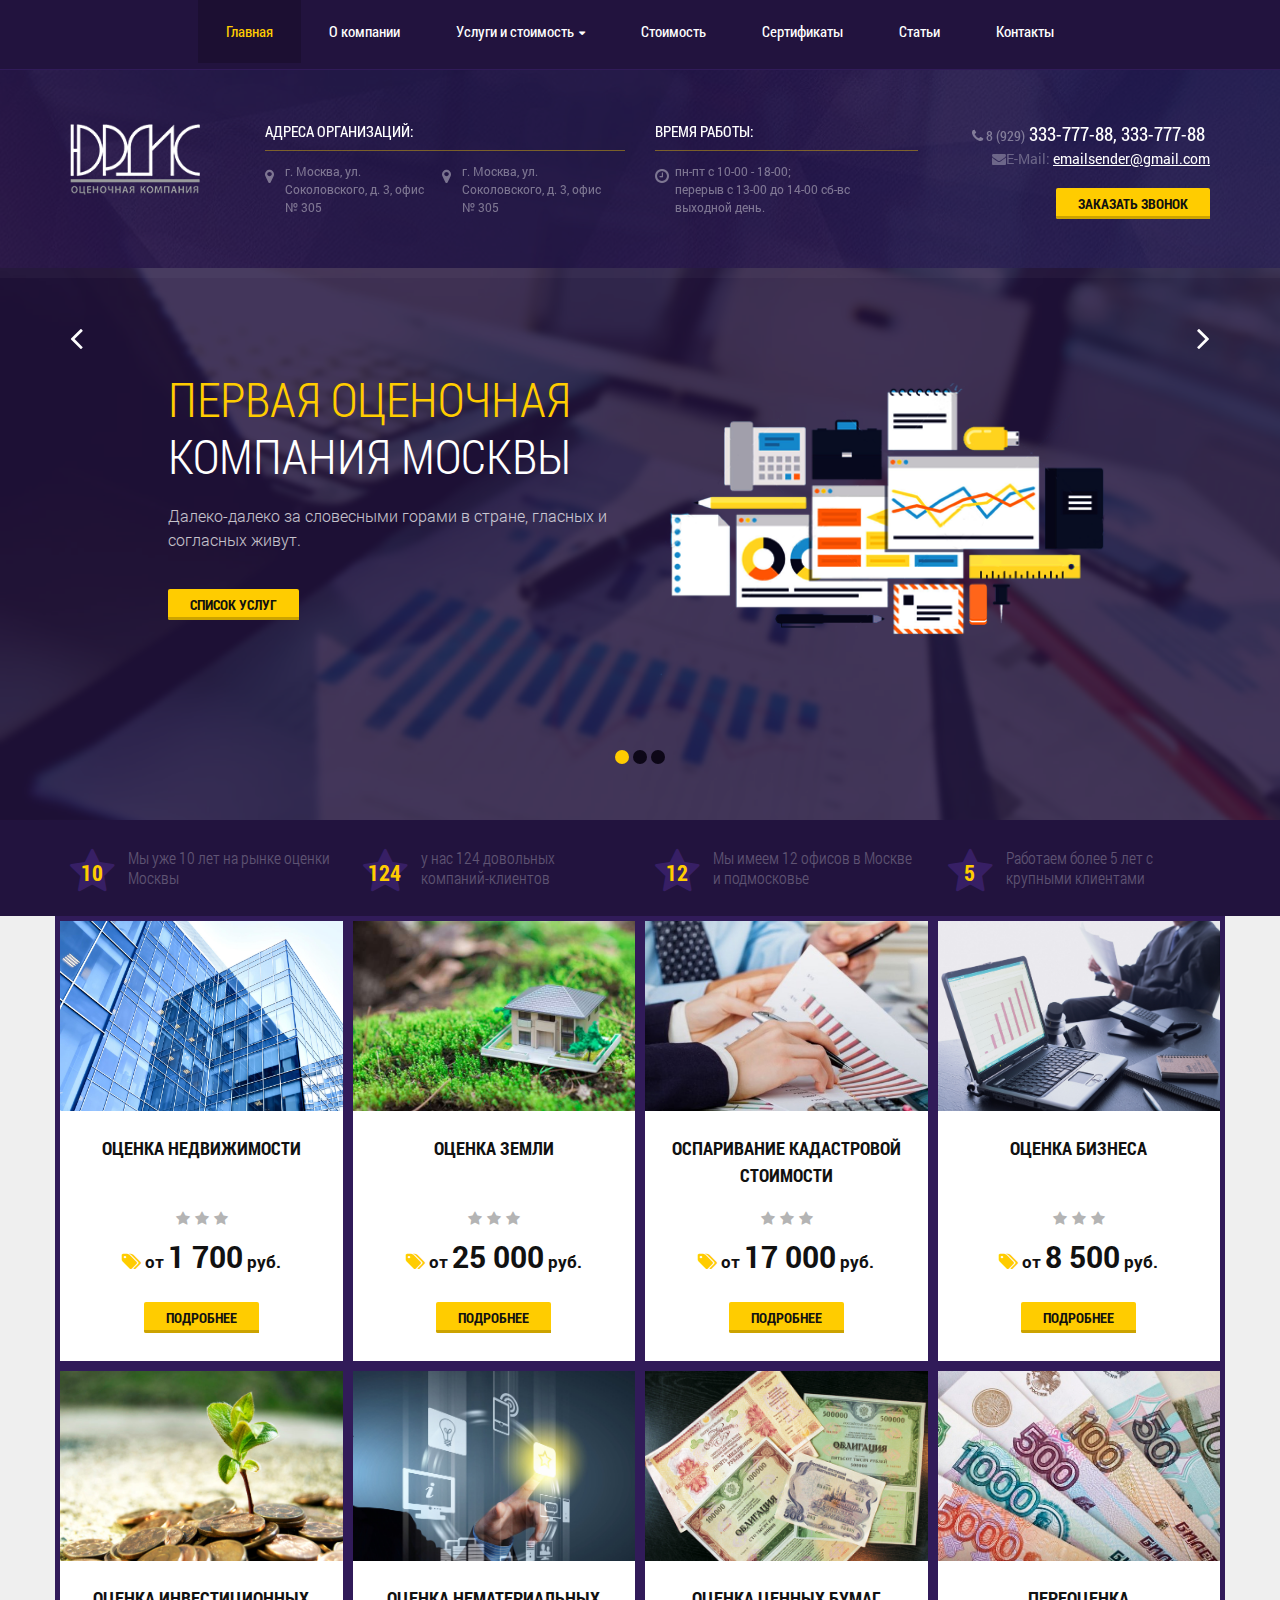
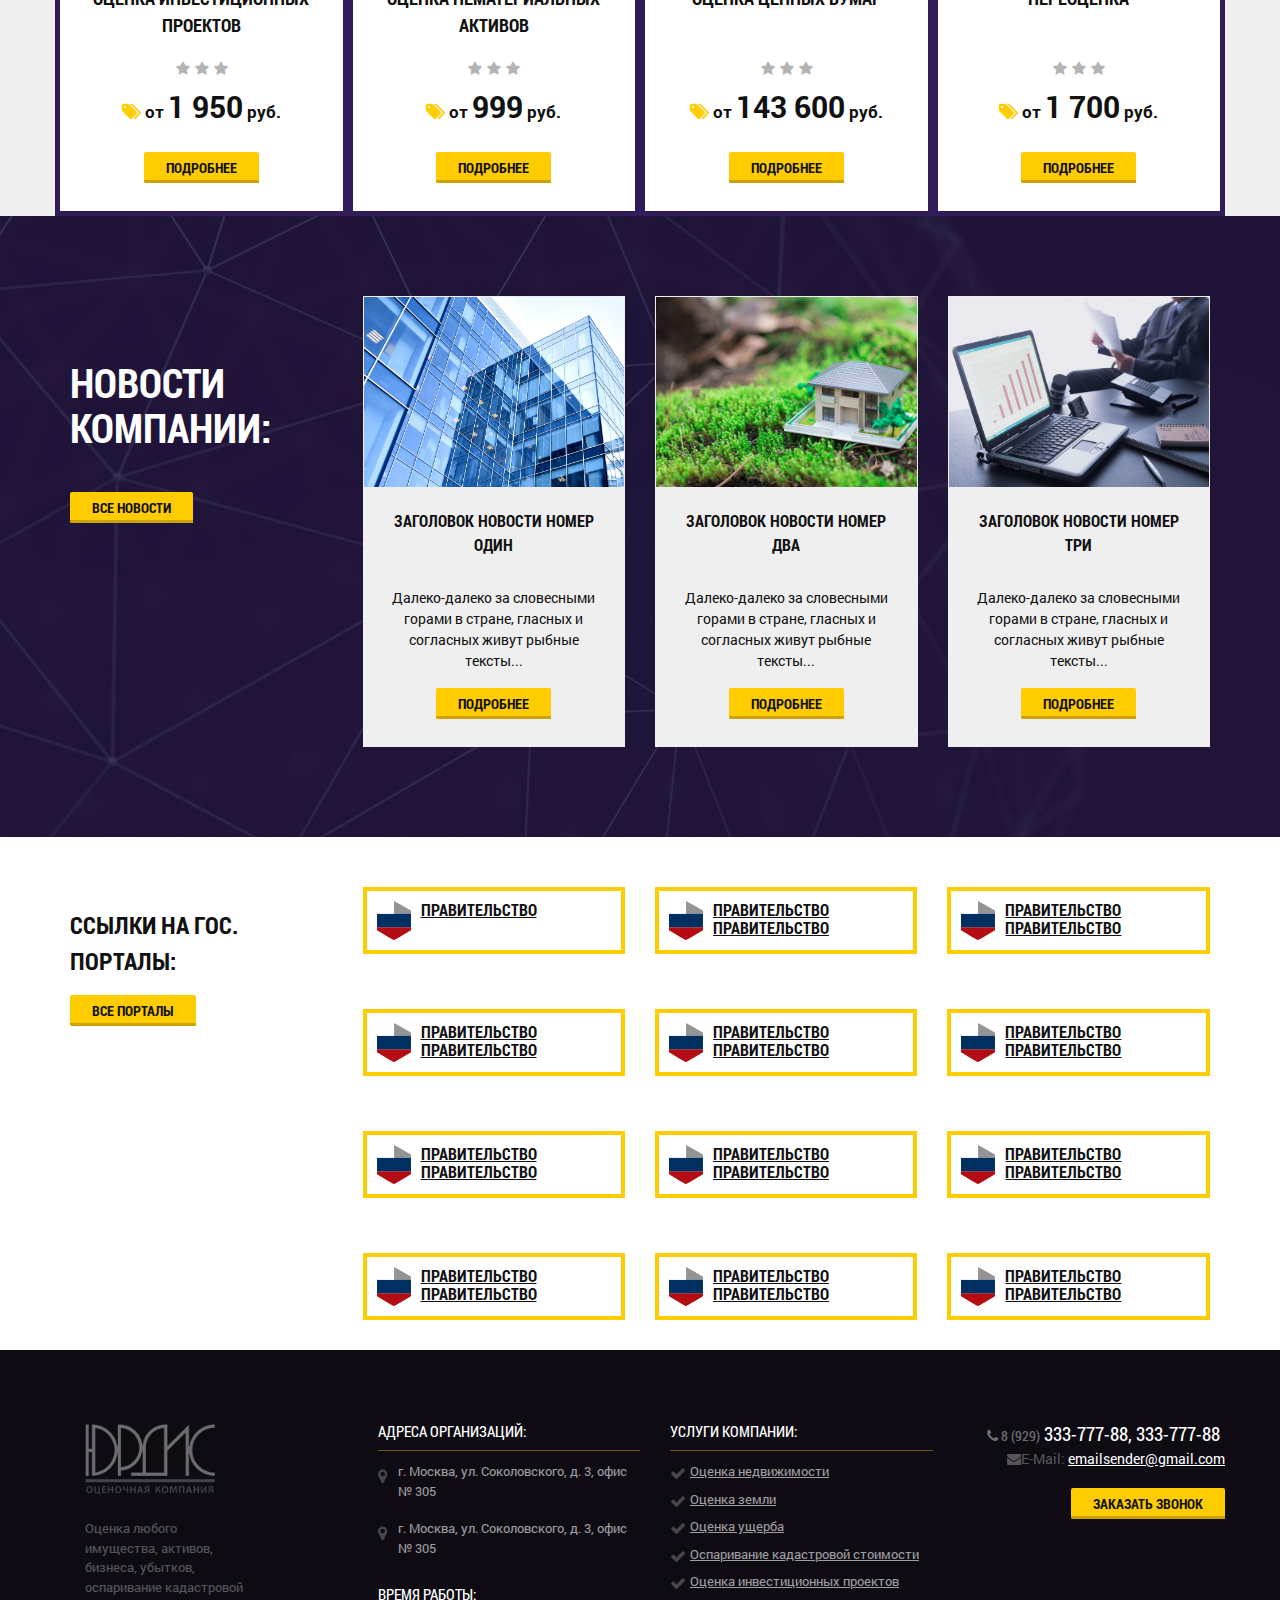
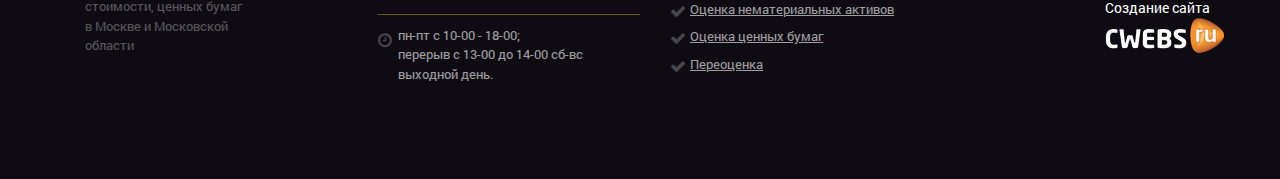
==== index.html @ 8d2ed6b0 "верстка" ====
<!DOCTYPE html>
<html class="no-js" lang="ru">

<head>

	<meta charset="utf-8">

	<title>Заголовок</title>
	<meta name="description" content="">

	<meta http-equiv="X-UA-Compatible" content="IE=edge">
	<meta name="viewport" content="width=device-width, initial-scale=1, maximum-scale=1">

	<meta property="og:image" content="path/to/image.jpg">

	<link rel="shortcut icon" href="img/favicon/favicon.ico" type="image/x-icon">
	<link rel="apple-touch-icon" href="img/favicon/apple-touch-icon.png">
	<link rel="apple-touch-icon" sizes="72x72" href="img/favicon/apple-touch-icon-72x72.png">
	<link rel="apple-touch-icon" sizes="114x114" href="img/favicon/apple-touch-icon-114x114.png">

	<!-- Bootstrap v3.3.4 Grid Styles -->
	<style>html{font-family:sans-serif;-ms-text-size-adjust:100%;-webkit-text-size-adjust:100%}body{margin:0}article,aside,details,figcaption,figure,footer,header,hgroup,main,menu,nav,section,summary{display:block}audio,canvas,progress,video{display:inline-block;vertical-align:baseline}audio:not([controls]){display:none;height:0}[hidden],template{display:none}a{background-color:transparent}a:active,a:hover{outline:0}abbr[title]{border-bottom:1px dotted}b,strong{font-weight:bold}dfn{font-style:italic}h1{font-size:2em;margin:0.67em 0}mark{background:#ff0;color:#000}small{font-size:80%}sub,sup{font-size:75%;line-height:0;position:relative;vertical-align:baseline}sup{top:-0.5em}sub{bottom:-0.25em}img{border:0}svg:not(:root){overflow:hidden}figure{margin:1em 40px}hr{-moz-box-sizing:content-box;-webkit-box-sizing:content-box;box-sizing:content-box;height:0}pre{overflow:auto}code,kbd,pre,samp{font-family:monospace, monospace;font-size:1em}button,input,optgroup,select,textarea{color:inherit;font:inherit;margin:0}button{overflow:visible}button,select{text-transform:none}button,html input[type="button"],input[type="reset"],input[type="submit"]{-webkit-appearance:button;cursor:pointer}button[disabled],html input[disabled]{cursor:default}button::-moz-focus-inner,input::-moz-focus-inner{border:0;padding:0}input{line-height:normal}input[type="checkbox"],input[type="radio"]{-webkit-box-sizing:border-box;-moz-box-sizing:border-box;box-sizing:border-box;padding:0}input[type="number"]::-webkit-inner-spin-button,input[type="number"]::-webkit-outer-spin-button{height:auto}input[type="search"]{-webkit-appearance:textfield;-moz-box-sizing:content-box;-webkit-box-sizing:content-box;box-sizing:content-box}input[type="search"]::-webkit-search-cancel-button,input[type="search"]::-webkit-search-decoration{-webkit-appearance:none}fieldset{border:1px solid #c0c0c0;margin:0 2px;padding:0.35em 0.625em 0.75em}legend{border:0;padding:0}textarea{overflow:auto}optgroup{font-weight:bold}table{border-collapse:collapse;border-spacing:0}td,th{padding:0}*{-webkit-box-sizing:border-box;-moz-box-sizing:border-box;box-sizing:border-box}*:before,*:after{-webkit-box-sizing:border-box;-moz-box-sizing:border-box;box-sizing:border-box}html{font-size:10px;-webkit-tap-highlight-color:rgba(0,0,0,0)}body{font-family:"Helvetica Neue",Helvetica,Arial,sans-serif;font-size:14px;line-height:1.42857143;color:#333;background-color:#fff}input,button,select,textarea{font-family:inherit;font-size:inherit;line-height:inherit}a{color:#337ab7;text-decoration:none}a:hover,a:focus{color:#23527c;text-decoration:underline}a:focus{outline:thin dotted;outline:5px auto -webkit-focus-ring-color;outline-offset:-2px}figure{margin:0}img{vertical-align:middle}.img-responsive{display:block;max-width:100%;height:auto}.img-rounded{border-radius:6px}.img-thumbnail{padding:4px;line-height:1.42857143;background-color:#fff;border:1px solid #ddd;border-radius:4px;-webkit-transition:all .2s ease-in-out;-o-transition:all .2s ease-in-out;transition:all .2s ease-in-out;display:inline-block;max-width:100%;height:auto}.img-circle{border-radius:50%}hr{margin-top:20px;margin-bottom:20px;border:0;border-top:1px solid #eee}.sr-only{position:absolute;width:1px;height:1px;margin:-1px;padding:0;overflow:hidden;clip:rect(0, 0, 0, 0);border:0}.sr-only-focusable:active,.sr-only-focusable:focus{position:static;width:auto;height:auto;margin:0;overflow:visible;clip:auto}[role="button"]{cursor:pointer}.container{margin-right:auto;margin-left:auto;padding-left:15px;padding-right:15px}@media (min-width:768px){.container{width:750px}}@media (min-width:992px){.container{width:970px}}@media (min-width:1200px){.container{width:1170px}}.container-fluid{margin-right:auto;margin-left:auto;padding-left:15px;padding-right:15px}.row{margin-left:-15px;margin-right:-15px}.col-xs-1, .col-sm-1, .col-md-1, .col-lg-1, .col-xs-2, .col-sm-2, .col-md-2, .col-lg-2, .col-xs-3, .col-sm-3, .col-md-3, .col-lg-3, .col-xs-4, .col-sm-4, .col-md-4, .col-lg-4, .col-xs-5, .col-sm-5, .col-md-5, .col-lg-5, .col-xs-6, .col-sm-6, .col-md-6, .col-lg-6, .col-xs-7, .col-sm-7, .col-md-7, .col-lg-7, .col-xs-8, .col-sm-8, .col-md-8, .col-lg-8, .col-xs-9, .col-sm-9, .col-md-9, .col-lg-9, .col-xs-10, .col-sm-10, .col-md-10, .col-lg-10, .col-xs-11, .col-sm-11, .col-md-11, .col-lg-11, .col-xs-12, .col-sm-12, .col-md-12, .col-lg-12{position:relative;min-height:1px;padding-left:15px;padding-right:15px}.col-xs-1, .col-xs-2, .col-xs-3, .col-xs-4, .col-xs-5, .col-xs-6, .col-xs-7, .col-xs-8, .col-xs-9, .col-xs-10, .col-xs-11, .col-xs-12{float:left}.col-xs-12{width:100%}.col-xs-11{width:91.66666667%}.col-xs-10{width:83.33333333%}.col-xs-9{width:75%}.col-xs-8{width:66.66666667%}.col-xs-7{width:58.33333333%}.col-xs-6{width:50%}.col-xs-5{width:41.66666667%}.col-xs-4{width:33.33333333%}.col-xs-3{width:25%}.col-xs-2{width:16.66666667%}.col-xs-1{width:8.33333333%}.col-xs-pull-12{right:100%}.col-xs-pull-11{right:91.66666667%}.col-xs-pull-10{right:83.33333333%}.col-xs-pull-9{right:75%}.col-xs-pull-8{right:66.66666667%}.col-xs-pull-7{right:58.33333333%}.col-xs-pull-6{right:50%}.col-xs-pull-5{right:41.66666667%}.col-xs-pull-4{right:33.33333333%}.col-xs-pull-3{right:25%}.col-xs-pull-2{right:16.66666667%}.col-xs-pull-1{right:8.33333333%}.col-xs-pull-0{right:auto}.col-xs-push-12{left:100%}.col-xs-push-11{left:91.66666667%}.col-xs-push-10{left:83.33333333%}.col-xs-push-9{left:75%}.col-xs-push-8{left:66.66666667%}.col-xs-push-7{left:58.33333333%}.col-xs-push-6{left:50%}.col-xs-push-5{left:41.66666667%}.col-xs-push-4{left:33.33333333%}.col-xs-push-3{left:25%}.col-xs-push-2{left:16.66666667%}.col-xs-push-1{left:8.33333333%}.col-xs-push-0{left:auto}.col-xs-offset-12{margin-left:100%}.col-xs-offset-11{margin-left:91.66666667%}.col-xs-offset-10{margin-left:83.33333333%}.col-xs-offset-9{margin-left:75%}.col-xs-offset-8{margin-left:66.66666667%}.col-xs-offset-7{margin-left:58.33333333%}.col-xs-offset-6{margin-left:50%}.col-xs-offset-5{margin-left:41.66666667%}.col-xs-offset-4{margin-left:33.33333333%}.col-xs-offset-3{margin-left:25%}.col-xs-offset-2{margin-left:16.66666667%}.col-xs-offset-1{margin-left:8.33333333%}.col-xs-offset-0{margin-left:0}@media (min-width:768px){.col-sm-1, .col-sm-2, .col-sm-3, .col-sm-4, .col-sm-5, .col-sm-6, .col-sm-7, .col-sm-8, .col-sm-9, .col-sm-10, .col-sm-11, .col-sm-12{float:left}.col-sm-12{width:100%}.col-sm-11{width:91.66666667%}.col-sm-10{width:83.33333333%}.col-sm-9{width:75%}.col-sm-8{width:66.66666667%}.col-sm-7{width:58.33333333%}.col-sm-6{width:50%}.col-sm-5{width:41.66666667%}.col-sm-4{width:33.33333333%}.col-sm-3{width:25%}.col-sm-2{width:16.66666667%}.col-sm-1{width:8.33333333%}.col-sm-pull-12{right:100%}.col-sm-pull-11{right:91.66666667%}.col-sm-pull-10{right:83.33333333%}.col-sm-pull-9{right:75%}.col-sm-pull-8{right:66.66666667%}.col-sm-pull-7{right:58.33333333%}.col-sm-pull-6{right:50%}.col-sm-pull-5{right:41.66666667%}.col-sm-pull-4{right:33.33333333%}.col-sm-pull-3{right:25%}.col-sm-pull-2{right:16.66666667%}.col-sm-pull-1{right:8.33333333%}.col-sm-pull-0{right:auto}.col-sm-push-12{left:100%}.col-sm-push-11{left:91.66666667%}.col-sm-push-10{left:83.33333333%}.col-sm-push-9{left:75%}.col-sm-push-8{left:66.66666667%}.col-sm-push-7{left:58.33333333%}.col-sm-push-6{left:50%}.col-sm-push-5{left:41.66666667%}.col-sm-push-4{left:33.33333333%}.col-sm-push-3{left:25%}.col-sm-push-2{left:16.66666667%}.col-sm-push-1{left:8.33333333%}.col-sm-push-0{left:auto}.col-sm-offset-12{margin-left:100%}.col-sm-offset-11{margin-left:91.66666667%}.col-sm-offset-10{margin-left:83.33333333%}.col-sm-offset-9{margin-left:75%}.col-sm-offset-8{margin-left:66.66666667%}.col-sm-offset-7{margin-left:58.33333333%}.col-sm-offset-6{margin-left:50%}.col-sm-offset-5{margin-left:41.66666667%}.col-sm-offset-4{margin-left:33.33333333%}.col-sm-offset-3{margin-left:25%}.col-sm-offset-2{margin-left:16.66666667%}.col-sm-offset-1{margin-left:8.33333333%}.col-sm-offset-0{margin-left:0}}@media (min-width:992px){.col-md-1, .col-md-2, .col-md-3, .col-md-4, .col-md-5, .col-md-6, .col-md-7, .col-md-8, .col-md-9, .col-md-10, .col-md-11, .col-md-12{float:left}.col-md-12{width:100%}.col-md-11{width:91.66666667%}.col-md-10{width:83.33333333%}.col-md-9{width:75%}.col-md-8{width:66.66666667%}.col-md-7{width:58.33333333%}.col-md-6{width:50%}.col-md-5{width:41.66666667%}.col-md-4{width:33.33333333%}.col-md-3{width:25%}.col-md-2{width:16.66666667%}.col-md-1{width:8.33333333%}.col-md-pull-12{right:100%}.col-md-pull-11{right:91.66666667%}.col-md-pull-10{right:83.33333333%}.col-md-pull-9{right:75%}.col-md-pull-8{right:66.66666667%}.col-md-pull-7{right:58.33333333%}.col-md-pull-6{right:50%}.col-md-pull-5{right:41.66666667%}.col-md-pull-4{right:33.33333333%}.col-md-pull-3{right:25%}.col-md-pull-2{right:16.66666667%}.col-md-pull-1{right:8.33333333%}.col-md-pull-0{right:auto}.col-md-push-12{left:100%}.col-md-push-11{left:91.66666667%}.col-md-push-10{left:83.33333333%}.col-md-push-9{left:75%}.col-md-push-8{left:66.66666667%}.col-md-push-7{left:58.33333333%}.col-md-push-6{left:50%}.col-md-push-5{left:41.66666667%}.col-md-push-4{left:33.33333333%}.col-md-push-3{left:25%}.col-md-push-2{left:16.66666667%}.col-md-push-1{left:8.33333333%}.col-md-push-0{left:auto}.col-md-offset-12{margin-left:100%}.col-md-offset-11{margin-left:91.66666667%}.col-md-offset-10{margin-left:83.33333333%}.col-md-offset-9{margin-left:75%}.col-md-offset-8{margin-left:66.66666667%}.col-md-offset-7{margin-left:58.33333333%}.col-md-offset-6{margin-left:50%}.col-md-offset-5{margin-left:41.66666667%}.col-md-offset-4{margin-left:33.33333333%}.col-md-offset-3{margin-left:25%}.col-md-offset-2{margin-left:16.66666667%}.col-md-offset-1{margin-left:8.33333333%}.col-md-offset-0{margin-left:0}}@media (min-width:1200px){.col-lg-1, .col-lg-2, .col-lg-3, .col-lg-4, .col-lg-5, .col-lg-6, .col-lg-7, .col-lg-8, .col-lg-9, .col-lg-10, .col-lg-11, .col-lg-12{float:left}.col-lg-12{width:100%}.col-lg-11{width:91.66666667%}.col-lg-10{width:83.33333333%}.col-lg-9{width:75%}.col-lg-8{width:66.66666667%}.col-lg-7{width:58.33333333%}.col-lg-6{width:50%}.col-lg-5{width:41.66666667%}.col-lg-4{width:33.33333333%}.col-lg-3{width:25%}.col-lg-2{width:16.66666667%}.col-lg-1{width:8.33333333%}.col-lg-pull-12{right:100%}.col-lg-pull-11{right:91.66666667%}.col-lg-pull-10{right:83.33333333%}.col-lg-pull-9{right:75%}.col-lg-pull-8{right:66.66666667%}.col-lg-pull-7{right:58.33333333%}.col-lg-pull-6{right:50%}.col-lg-pull-5{right:41.66666667%}.col-lg-pull-4{right:33.33333333%}.col-lg-pull-3{right:25%}.col-lg-pull-2{right:16.66666667%}.col-lg-pull-1{right:8.33333333%}.col-lg-pull-0{right:auto}.col-lg-push-12{left:100%}.col-lg-push-11{left:91.66666667%}.col-lg-push-10{left:83.33333333%}.col-lg-push-9{left:75%}.col-lg-push-8{left:66.66666667%}.col-lg-push-7{left:58.33333333%}.col-lg-push-6{left:50%}.col-lg-push-5{left:41.66666667%}.col-lg-push-4{left:33.33333333%}.col-lg-push-3{left:25%}.col-lg-push-2{left:16.66666667%}.col-lg-push-1{left:8.33333333%}.col-lg-push-0{left:auto}.col-lg-offset-12{margin-left:100%}.col-lg-offset-11{margin-left:91.66666667%}.col-lg-offset-10{margin-left:83.33333333%}.col-lg-offset-9{margin-left:75%}.col-lg-offset-8{margin-left:66.66666667%}.col-lg-offset-7{margin-left:58.33333333%}.col-lg-offset-6{margin-left:50%}.col-lg-offset-5{margin-left:41.66666667%}.col-lg-offset-4{margin-left:33.33333333%}.col-lg-offset-3{margin-left:25%}.col-lg-offset-2{margin-left:16.66666667%}.col-lg-offset-1{margin-left:8.33333333%}.col-lg-offset-0{margin-left:0}}.clearfix:before,.clearfix:after,.container:before,.container:after,.container-fluid:before,.container-fluid:after,.row:before,.row:after{content:" ";display:table}.clearfix:after,.container:after,.container-fluid:after,.row:after{clear:both}.center-block{display:block;margin-left:auto;margin-right:auto}.pull-right{float:right !important}.pull-left{float:left !important}.hide{display:none !important}.show{display:block !important}.invisible{visibility:hidden}.text-hide{font:0/0 a;color:transparent;text-shadow:none;background-color:transparent;border:0}.hidden{display:none !important}.affix{position:fixed}@-ms-viewport{width:device-width}.visible-xs,.visible-sm,.visible-md,.visible-lg{display:none !important}.visible-xs-block,.visible-xs-inline,.visible-xs-inline-block,.visible-sm-block,.visible-sm-inline,.visible-sm-inline-block,.visible-md-block,.visible-md-inline,.visible-md-inline-block,.visible-lg-block,.visible-lg-inline,.visible-lg-inline-block{display:none !important}@media (max-width:767px){.visible-xs{display:block !important}table.visible-xs{display:table}tr.visible-xs{display:table-row !important}th.visible-xs,td.visible-xs{display:table-cell !important}}@media (max-width:767px){.visible-xs-block{display:block !important}}@media (max-width:767px){.visible-xs-inline{display:inline !important}}@media (max-width:767px){.visible-xs-inline-block{display:inline-block !important}}@media (min-width:768px) and (max-width:991px){.visible-sm{display:block !important}table.visible-sm{display:table}tr.visible-sm{display:table-row !important}th.visible-sm,td.visible-sm{display:table-cell !important}}@media (min-width:768px) and (max-width:991px){.visible-sm-block{display:block !important}}@media (min-width:768px) and (max-width:991px){.visible-sm-inline{display:inline !important}}@media (min-width:768px) and (max-width:991px){.visible-sm-inline-block{display:inline-block !important}}@media (min-width:992px) and (max-width:1199px){.visible-md{display:block !important}table.visible-md{display:table}tr.visible-md{display:table-row !important}th.visible-md,td.visible-md{display:table-cell !important}}@media (min-width:992px) and (max-width:1199px){.visible-md-block{display:block !important}}@media (min-width:992px) and (max-width:1199px){.visible-md-inline{display:inline !important}}@media (min-width:992px) and (max-width:1199px){.visible-md-inline-block{display:inline-block !important}}@media (min-width:1200px){.visible-lg{display:block !important}table.visible-lg{display:table}tr.visible-lg{display:table-row !important}th.visible-lg,td.visible-lg{display:table-cell !important}}@media (min-width:1200px){.visible-lg-block{display:block !important}}@media (min-width:1200px){.visible-lg-inline{display:inline !important}}@media (min-width:1200px){.visible-lg-inline-block{display:inline-block !important}}@media (max-width:767px){.hidden-xs{display:none !important}}@media (min-width:768px) and (max-width:991px){.hidden-sm{display:none !important}}@media (min-width:992px) and (max-width:1199px){.hidden-md{display:none !important}}@media (min-width:1200px){.hidden-lg{display:none !important}}.visible-print{display:none !important}@media print{.visible-print{display:block !important}table.visible-print{display:table}tr.visible-print{display:table-row !important}th.visible-print,td.visible-print{display:table-cell !important}}.visible-print-block{display:none !important}@media print{.visible-print-block{display:block !important}}.visible-print-inline{display:none !important}@media print{.visible-print-inline{display:inline !important}}.visible-print-inline-block{display:none !important}@media print{.visible-print-inline-block{display:inline-block !important}}@media print{.hidden-print{display:none !important}}</style>
	
	<!-- Header CSS (First Sections of Website: paste after release from header.min.css here) -->
	<style></style>
	
	<!-- Load CSS, CSS Localstorage & WebFonts Main Function -->
	<script>!function(e){"use strict";function t(e,t,n){e.addEventListener?e.addEventListener(t,n,!1):e.attachEvent&&e.attachEvent("on"+t,n)}function n(t,n){return e.localStorage&&localStorage[t+"_content"]&&localStorage[t+"_file"]===n}function a(t,a){if(e.localStorage&&e.XMLHttpRequest)n(t,a)?o(localStorage[t+"_content"]):l(t,a);else{var s=r.createElement("link");s.href=a,s.id=t,s.rel="stylesheet",s.type="text/css",r.getElementsByTagName("head")[0].appendChild(s),r.cookie=t}}function l(e,t){var n=new XMLHttpRequest;n.open("GET",t,!0),n.onreadystatechange=function(){4===n.readyState&&200===n.status&&(o(n.responseText),localStorage[e+"_content"]=n.responseText,localStorage[e+"_file"]=t)},n.send()}function o(e){var t=r.createElement("style");t.setAttribute("type","text/css"),r.getElementsByTagName("head")[0].appendChild(t),t.styleSheet?t.styleSheet.cssText=e:t.innerHTML=e}var r=e.document;e.loadCSS=function(e,t,n){var a,l=r.createElement("link");if(t)a=t;else{var o;o=r.querySelectorAll?r.querySelectorAll("style,link[rel=stylesheet],script"):(r.body||r.getElementsByTagName("head")[0]).childNodes,a=o[o.length-1]}var s=r.styleSheets;l.rel="stylesheet",l.href=e,l.media="only x",a.parentNode.insertBefore(l,t?a:a.nextSibling);var c=function(e){for(var t=l.href,n=s.length;n--;)if(s[n].href===t)return e();setTimeout(function(){c(e)})};return l.onloadcssdefined=c,c(function(){l.media=n||"all"}),l},e.loadLocalStorageCSS=function(l,o){n(l,o)||r.cookie.indexOf(l)>-1?a(l,o):t(e,"load",function(){a(l,o)})}}(this);</script>

	<!-- Load CSS Start -->
	<script>loadLocalStorageCSS( "webfonts", "/css/fonts.min.css?ver=1.0.0" );</script>
	<script>loadCSS( "css/header.min.css", false, "all" );</script>
	<script>loadCSS( "css/main.min.css", false, "all" );</script>
	<!-- Load CSS End -->

	<!-- Load CSS Compilled without JS -->
	<noscript>
		<link rel="stylesheet" href="css/fonts.min.css">
		<link rel="stylesheet" href="css/main.min.css">
	</noscript>

</head>

<body class = "ishome">

	<!-- Здесь пишем код -->
	<header class="main-head">
		<div class="mobile-mnu hidden-md hidden-lg">
			<a href="#" class="toggle-mnu hidden-lg"><span> </span></a> <b>Меню</b>
		</div>
		<nav class="top-line">
		<div class="container">
			<ul class = "sf-menu">
				<li class="active"><a href="#">Главная</a></li>
				<li><a href="#">О компании</a></li>
				<li>
				<a href="#">Услуги и стоимость <i class="fa fa-caret-down" aria-hidden="true"></i></a>
					<ul>
						<li>
							<a href="#">Подменю Подменю Подменю</a>
								<ul>
									<li><a href="#">Подменю 1</a></li>
									<li><a href="#">Подменю 2</a></li>
									<li><a href="#">Подменю 3</a></li>
							</ul>
						</li>
						<li><a href="#">Подменю 1</a></li>
						<li><a href="#">Подменю 2</a></li>
						<li><a href="#">Подменю 3</a></li>
					</ul>
				</li>
				<li><a href="#">Стоимость</a></li>
				<li><a href="#">Сертификаты</a></li>
				<li><a href="#">Статьи</a></li>
				<li><a href="#">Контакты</a></li>
			</ul>
			</div>
		</nav>

<section class="top-pannel">
		<div class="container">
			<div class="top-pannel-content">
				<div class="row">
					
					<div class="col-md-2 col-sm-6 col-xs-5">
						
						<a href="#" class="logo">
								<img src="img/logo.png" alt="Юрдис"/>
						</a>
					</div>
					<div class="col-md-4">
						<div class="top-pannel-box hidden-sm hidden-xs">
							<h4>Адреса организаций:</h4>
								<ul>
									<li><i class="fa fa-map-marker" aria-hidden="true"></i>г. Москва, ул. Соколовского, д. 3, офис № 305</li>
									<li><i class="fa fa-map-marker" aria-hidden="true"></i>г. Москва, ул. Соколовского, д. 3, офис № 305</li>
								</ul>
						</div>
					</div>
					<div class="col-md-3">
						<div class="top-pannel-box hidden-sm hidden-xs">
							<h4>Время работы:</h4>
								<ul>
									<li><i class="fa fa-clock-o" aria-hidden="true"></i>пн-пт c 10-00 - 18-00; <br>
										перерыв с 13-00 до 14-00 
										сб-вс выходной день.</li>
								</ul>
						</div>

					</div>
					<div class="col-md-3 col-sm-6 col-xs-7">
						<div class="text-right">
						<div class="top-phone">
							<span><i class="fa fa-phone" aria-hidden="true"></i> 8 (929)</span> 333-777-88, 333-777-88
						</div>
						<div class="top-email hidden-sm hidden-xs"><span><i class="fa fa-envelope" aria-hidden="true"></i>E-Mail:</span> <a href="mailto:emailsender@gmail.com"> emailsender@gmail.com</a></div>
							<div class="top-button">
								<a href="#callback" class="button button-small popup-with-move-anim" data-form="Верхняя форма">Заказать звонок</a>

							</div>
							</div>
					</div>
				</div>
			</div>

		</div>
	

</section>
	
	<section class="slider-wrap">
		<div class="container">
		<div class="slider-nav-container">
				<div class="slider-nav">
					<div class="prev"><i class="fa fa-angle-left" aria-hidden="true"></i></div>
					<div class="next"><i class="fa fa-angle-right" aria-hidden="true"></i></div></div>
				</div>
		</div>

	<div class="slider">

	<!-- Slide start -->
		 	<div class="slide">
		 		<div class="slide-bg" style="background-image: url(img/slide-1.jpg)"></div>
		 		<div class="slide-content">
		 			<div class="container">
						<div class="row">
							<div class="col-md-10 col-sm-9 col-xs-offset-1">
								<div class="row">
									<div class="col-md-6">
										<h2> Первая оценочная компания москвы</h2>
										<p>Далеко-далеко за словесными горами в стране, гласных и согласных живут.</p>
										<a href="#" class="button">Список услуг</a>
									</div>
									<div class="col-md-6 hidden-sm hidden-xs">
										<div class="slide-img-wrap">
											<img src="img/slide-img-1.png" alt=""/>
										</div>
									</div>
								</div>

							</div>
						</div>

		 			</div>


		 		</div>
		 		
		 	</div>
<!-- slide end -->

	<!-- Slide start -->
		 	<div class="slide">
		 		<div class="slide-bg" style="background-image: url(img/slide-1.jpg)"></div>
		 		<div class="slide-content">
		 			<div class="container">
						<div class="row">
							<div class="col-md-10 col-sm-9 col-xs-offset-1">
								<div class="row">
									<div class="col-md-6">
										<h2> Первая оценочная компания москвы</h2>
										<p>Далеко-далеко за словесными горами в стране, гласных и согласных живут.</p>
										<a href="#" class="button">Список услуг</a>
									</div>
									<div class="col-md-6 hidden-sm hidden-xs">
										<div class="slide-img-wrap">
											<img src="img/slide-img-1.png" alt=""/>
										</div>
									</div>
								</div>

							</div>
						</div>

		 			</div>


		 		</div>
		 		
		 	</div>
<!-- slide end -->

	<!-- Slide start -->
		 	<div class="slide">
		 		<div class="slide-bg" style="background-image: url(img/slide-1.jpg)"></div>
		 		<div class="slide-content">
		 			<div class="container">
						<div class="row">
							<div class="col-md-10 col-sm-9 col-xs-offset-1">
								<div class="row">
									<div class="col-md-6">
										<h2> Первая оценочная компания москвы</h2>
										<p>Далеко-далеко за словесными горами в стране, гласных и согласных живут.</p>
										<a href="#" class="button">Список услуг</a>
									</div>
									<div class="col-md-6 hidden-sm hidden-xs">
										<div class="slide-img-wrap">
											<img src="img/slide-img-1.png" alt=""/>
										</div>
									</div>
								</div>

							</div>
						</div>

		 			</div>


		 		</div>
		 		
		 	</div>
<!-- slide end -->
	</div>
	</section>	

	</header>

	<section class="sect-teaser">
	<div class="container">
		<div class="row">
			<div class="col-sm-3">
				<div class="teaser-item">
						<div class="teaser-count">
						<div class="teaser-count-wrap">
							<i class="fa fa-star" ></i>
							<span class="teaser-number">10</span>	
				     </div>
				   </div>
							<div class="teaser-text">Мы уже 10 лет на рынке оценки Москвы</div>
				</div>
			</div>
						<div class="col-sm-3">
											<div class="teaser-item">
						<div class="teaser-count">
						<div class="teaser-count-wrap">
							<i class="fa fa-star" ></i>
							<span class="teaser-number">124</span>	
				     </div>
				   </div>
							<div class="teaser-text">у нас 124 довольных компаний-клиентов</div>
				</div>
						</div>
						<div class="col-sm-3">
											<div class="teaser-item">
						<div class="teaser-count">
						<div class="teaser-count-wrap">
							<i class="fa fa-star" ></i>
							<span class="teaser-number">12</span>	
				     </div>
				   </div>
							<div class="teaser-text">Мы имеем 12 офисов в Москве и подмосковье</div>
				</div>
						</div>
						<div class="col-sm-3">
											<div class="teaser-item">
						<div class="teaser-count">
						<div class="teaser-count-wrap">
							<i class="fa fa-star" ></i>
							<span class="teaser-number">5</span>	
				     </div>
				   </div>
							<div class="teaser-text">Работаем более 5 лет с крупными клиентами</div>
				</div>
						</div>			
		</div>
	</div>		
	</section>

	<section class="sect-services">
		<div class="container">
			<div class="row">
				<div class="col-md-3 col-sm-6">

					<div class="service-item">
						<div class="service-item-image" style="background-image: url(img/services/_1.jpg)">
							<i class="fa fa-eye"></i>
						</div>
						<h4>Оценка недвижимости</h4>
						<div class="service-item-stars">
							<i class="fa fa-star"></i>
							<i class="fa fa-star"></i>
							<i class="fa fa-star"></i>
						</div>
						<div class="service-item-price">
							<i class="fa fa-tags"></i> от <span>1 700</span> руб.
						</div>
						<a href="#" class="button">Подробнее</a>
					</div>

				</div>
				<div class="col-md-3 col-sm-6">

					<div class="service-item">
						<div class="service-item-image" style="background-image: url(img/services/_2.jpg)">
							<i class="fa fa-eye" aria-hidden="true"></i>
						</div>
						<h4>оценка земли</h4>
						<div class="service-item-stars">
							<i class="fa fa-star"></i>
							<i class="fa fa-star"></i>
							<i class="fa fa-star"></i>
						</div>
						<div class="service-item-price">
							<i class="fa fa-tags"></i> от <span>25 000</span> руб.
						</div>
						<a href="#" class="button">Подробнее</a>
					</div>

				</div>
				<div class="col-md-3 col-sm-6">

					<div class="service-item">
						<div class="service-item-image" style="background-image: url(img/services/_3.jpg)">
							<i class="fa fa-eye" aria-hidden="true"></i>
						</div>
						<h4>Оспаривание кадастровой стоимости</h4>
						<div class="service-item-stars">
							<i class="fa fa-star"></i>
							<i class="fa fa-star"></i>
							<i class="fa fa-star"></i>
						</div>
						<div class="service-item-price">
							<i class="fa fa-tags"></i> от <span>17 000</span> руб.
						</div>
						<a href="#" class="button">Подробнее</a>
					</div>

				</div>
				<div class="col-md-3 col-sm-6">

					<div class="service-item">
						<div class="service-item-image" style="background-image: url(img/services/_4.jpg)">
							<i class="fa fa-eye" aria-hidden="true"></i>
						</div>
						<h4>Оценка бизнеса</h4>
						<div class="service-item-stars">
							<i class="fa fa-star"></i>
							<i class="fa fa-star"></i>
							<i class="fa fa-star"></i>
						</div>
						<div class="service-item-price">
							<i class="fa fa-tags"></i> от <span>8 500</span> руб.
						</div>
						<a href="#" class="button">Подробнее</a>
					</div>

				</div>
								<div class="col-md-3 col-sm-6">

					<div class="service-item">
						<div class="service-item-image" style="background-image: url(img/services/_5.jpg)">
							<i class="fa fa-eye" aria-hidden="true"></i>
						</div>
						<h4>Оценка инвестиционных проектов</h4>
						<div class="service-item-stars">
							<i class="fa fa-star"></i>
							<i class="fa fa-star"></i>
							<i class="fa fa-star"></i>
						</div>
						<div class="service-item-price">
							<i class="fa fa-tags"></i> от <span>1 950</span> руб.
						</div>
						<a href="#" class="button">Подробнее</a>
					</div>

				</div>
				<div class="col-md-3 col-sm-6">

					<div class="service-item">
						<div class="service-item-image" style="background-image: url(img/services/_6.jpg)">
							<i class="fa fa-eye" aria-hidden="true"></i>
						</div>
						<h4>Оценка нематериальных активов</h4>
						<div class="service-item-stars">
							<i class="fa fa-star"></i>
							<i class="fa fa-star"></i>
							<i class="fa fa-star"></i>
						</div>
						<div class="service-item-price">
							<i class="fa fa-tags"></i> от <span>999</span> руб.
						</div>
						<a href="#" class="button">Подробнее</a>
					</div>

				</div>
				<div class="col-md-3 col-sm-6">

					<div class="service-item">
						<div class="service-item-image" style="background-image: url(img/services/_7.jpg)">
							<i class="fa fa-eye" aria-hidden="true"></i>
						</div>
						<h4>Оценка ценных бумаг</h4>
						<div class="service-item-stars">
							<i class="fa fa-star"></i>
							<i class="fa fa-star"></i>
							<i class="fa fa-star"></i>
						</div>
						<div class="service-item-price">
							<i class="fa fa-tags"></i> от <span>143 600</span> руб.
						</div>
						<a href="#" class="button">Подробнее</a>
					</div>

				</div>
				<div class="col-md-3 col-sm-6">

					<div class="service-item">
						<div class="service-item-image" style="background-image: url(img/services/_8.jpg)">
							<i class="fa fa-eye" aria-hidden="true"></i>
						</div>
						<h4>Переоценка</h4>
						<div class="service-item-stars">
							<i class="fa fa-star"></i>
							<i class="fa fa-star"></i>
							<i class="fa fa-star"></i>
						</div>
						<div class="service-item-price">
							<i class="fa fa-tags"></i> от <span>1 700</span> руб.
						</div>
						<a href="#" class="button">Подробнее</a>
					</div>

				</div>
			</div>
		</div>
	</section>

	<section class="sect-news sect-universal">
		<div class="container">
			<div class="row">
					<div class="col-md-3">
						<div class="first-col clearfix">
							<h2>Новости компании:</h2>
							<a href="#" class="button">Все новости</a>
						</div>
					</div>
					<div class="col-md-3">
							<div class="new-item">
								<a href="#" class="new-item-img" style="background-image: url(img/services/_1.jpg)">
									<i class="fa fa-eye"></i>
								</a>
								<div class="new-item-text">
								<h4>Заголовок новости номер один</h4>
								<p>Далеко-далеко за словесными горами в стране, гласных и согласных живут рыбные тексты...</p>
								</div>
								<a href="#" class="button">Подробнее</a>					

							</div>
					</div>
					<div class="col-md-3">
						<div class="new-item">
								<a href="#" class="new-item-img" style="background-image: url(img/services/_2.jpg)">
									<i class="fa fa-eye"></i>
								</a>
								<div class="new-item-text">
								<h4>Заголовок новости номер два</h4>
								<p>Далеко-далеко за словесными горами в стране, гласных и согласных живут рыбные тексты...</p>
							</div>
								<a href="#" class="button">Подробнее</a>

							</div>
					</div>
					<div class="col-md-3">
						<div class="new-item">
								<a href="#" class="new-item-img" style="background-image: url(img/services/_4.jpg)">
									<i class="fa fa-eye"></i>
								</a>
								<div class="new-item-text">
								<h4>Заголовок новости номер три</h4>
								<p>Далеко-далеко за словесными горами в стране, гласных и согласных живут рыбные тексты...</p>
							</div>
								<a href="#" class="button">Подробнее</a>

							</div>
					</div>				
			</div>
		</div>

	</section>

	<section class="sect-uneversal sect-links">
		<div class="container">
			<div class="row">
				<div class="col-sm-3">

							<div class="first-col clearfix">
							<h2>Ссылки на гос. порталы:</h2>
							<a href="#" class="button">Все порталы</a>
						</div>
					</div>
				<div class="col-sm-9">
					<div class="row">
							
							<div class="col-lg-4 col-md-6">
									<a href="#" class="link-item">
											<img src="img/rus.svg" alt="link"/>
											<span class="h4">Правительство</span>
									</a>
							</div>

							<div class="col-lg-4 col-md-6">
										  <a href="#" class="link-item">
											<img src="img/rus.svg" alt="link"/>
											<span class="h4">Правительство Правительство</span>
									    </a>
							</div>

							<div class="col-lg-4 col-md-6">
											<a href="#" class="link-item">
											<img src="img/rus.svg" alt="link"/>
											<span class="h4">Правительство Правительство</span>
									    </a>
							</div>
											<div class="col-lg-4 col-md-6">
											<a href="#" class="link-item">
											<img src="img/rus.svg" alt="link"/>
											<span class="h4">Правительство Правительство</span>
									    </a>
							</div>
											<div class="col-lg-4 col-md-6">
											<a href="#" class="link-item">
											<img src="img/rus.svg" alt="link"/>
											<span class="h4">Правительство Правительство</span>
									    </a>
							</div>
											<div class="col-lg-4 col-md-6">
											<a href="#" class="link-item">
											<img src="img/rus.svg" alt="link"/>
											<span class="h4">Правительство Правительство</span>
									    </a>
							</div>
											<div class="col-lg-4 col-md-6">
											<a href="#" class="link-item">
											<img src="img/rus.svg" alt="link"/>
											<span class="h4">Правительство Правительство</span>
									    </a>
							</div>
											<div class="col-lg-4 col-md-6">
											<a href="#" class="link-item">
											<img src="img/rus.svg" alt="link"/>
											<span class="h4">Правительство Правительство</span>
									    </a>
							</div>
											<div class="col-lg-4 col-md-6">
											<a href="#" class="link-item">
											<img src="img/rus.svg" alt="link"/>
											<span class="h4">Правительство Правительство</span>
									    </a>
							</div>
											<div class="col-lg-4 col-md-6">
											<a href="#" class="link-item">
											<img src="img/rus.svg" alt="link"/>
											<span class="h4">Правительство Правительство</span>
									    </a>
							</div>
														<div class="col-lg-4 col-md-6">
											<a href="#" class="link-item">
											<img src="img/rus.svg" alt="link"/>
											<span class="h4">Правительство Правительство</span>
									    </a>
							</div>
											<div class="col-lg-4 col-md-6">
											<a href="#" class="link-item">
											<img src="img/rus.svg" alt="link"/>
											<span class="h4">Правительство Правительство</span>
									    </a>
							</div>

					</div>
				</div>
			</div>
		</div>
	</section>				
	<footer class="main-foot">
		<div class="container">
			<div class="row">
				<div class="col-md-2">
						<a href="#" class="logo">
							<img src="img/logo.png" alt="Юрдис"/>
						</a>
						<p class="footer-about">Оценка любого имущества, активов, бизнеса, убытков, оспаривание кадастровой стоимости, ценных бумаг в Москве и Московской области</p>
				</div>

				<div class="col-md-3 col-md-offset-1">
							<div class="top-pannel-box">
							<h4>Адреса организаций:</h4>
								<ul>
									<li><i class="fa fa-map-marker" aria-hidden="true"></i>г. Москва, ул. Соколовского, д. 3, офис № 305</li>
									<li><i class="fa fa-map-marker" aria-hidden="true"></i>г. Москва, ул. Соколовского, д. 3, офис № 305</li>
								</ul>
						</div>
						<div class="top-pannel-box">
							<h4>Время работы:</h4>
								<ul>
									<li><i class="fa fa-clock-o" aria-hidden="true"></i>пн-пт c 10-00 - 18-00; <br>
										перерыв с 13-00 до 14-00 
										сб-вс выходной день.</li>
								</ul>
						</div>
				</div>

					<div class="col-md-3">
						<div class="top-pannel-box">
							<h4>Услуги компании:</h4>
								<ul class="footer-menu">
									<li><a href="#"><span class="fa fa-check"></span> Оценка недвижимости</a></li>
									<li><a href="#"><span class="fa fa-check"></span> Оценка земли</a></li>
									<li><a href="#"><span class="fa fa-check"></span> Оценка ущерба</a></li>
									<li><a href="#"><span class="fa fa-check"></span> Оспаривание кадастровой стоимости</a></li>
									<li><a href="#"><span class="fa fa-check"></span> Оценка инвестиционных проектов</a></li>
									<li><a href="#"><span class="fa fa-check"></span> Оценка нематериальных активов</a></li>
									<li><a href="#"><span class="fa fa-check"></span> Оценка ценных бумаг</a></li>
									<li><a href="#"><span class="fa fa-check"></span> Переоценка</a></li>
								</ul>
						</div>
				</div>

				<div class="col-md-3">
					<div class="text-right">
						<div class="top-phone">
							<span><i class="fa fa-phone" aria-hidden="true"></i> 8 (929)</span> 333-777-88, 333-777-88
						</div>
						<div class="top-email hidden-sm hidden-xs"><span><i class="fa fa-envelope" aria-hidden="true"></i>E-Mail:</span> <a href="mailto:emailsender@gmail.com"> emailsender@gmail.com</a></div>
							<div class="top-button">
								<a href="#callback" class="button button-small popup-with-move-anim" data-form="Нижняя форма">Заказать звонок</a>
							</div>
					</div>

					<div class="developer text-right hidden-xs">
						<a href="#">
							<span>Создание сайта</span>
							<img src="img/cwebs.jpg" alt="Cwebs"/>
						</a>
					</div>
				</div>


			</div>
		</div>	
	</footer>

	<div class="hidden">
		
		<form class="popup-form callback zoom-anim-dialog" id="callback">
			<div class="success">Спасибо за заявку!<br>С вами свяжутся.</div>

					<!-- Hidden Required Fields -->
			<input type="hidden" name="project_name" value="Site Name">
			<input type="hidden" name="admin_email" value="admin@mail.com">
			<input type="hidden" name="form_subject" value="Form Subject">
					<!-- END Hidden Required Fields -->

			<h3>Заказать звонок</h3>
				<label>
					<span>Ваше имя:</span>
					<input type="text" name="Имя" placeholder="Введите ваше имя">
				</label>
				<label>
					<span>Ваш телефон:</span>
					<input type="text" name="Телефон" placeholder="Введите ваше телефон" required>
				</label>
				<div class="text-center">
					<button class="button">Отправить</button>
			</div>
			<input class="formname" type="hidden" name="Форма">
		</form>



	</div>

	<!--[if lt IE 9]>
	<script src="libs/html5shiv/es5-shim.min.js"></script>
	<script src="libs/html5shiv/html5shiv.min.js"></script>
	<script src="libs/html5shiv/html5shiv-printshiv.min.js"></script>
	<script src="libs/respond/respond.min.js"></script>
	<![endif]-->

	<!-- Load Scripts Start -->
	<script>var scr = {"scripts":[
		{"src" : "js/libs.js", "async" : false},
		{"src" : "js/common.js", "async" : false}
		]};!function(t,n,r){"use strict";var c=function(t){if("[object Array]"!==Object.prototype.toString.call(t))return!1;for(var r=0;r<t.length;r++){var c=n.createElement("script"),e=t[r];c.src=e.src,c.async=e.async,n.body.appendChild(c)}return!0};t.addEventListener?t.addEventListener("load",function(){c(r.scripts);},!1):t.attachEvent?t.attachEvent("onload",function(){c(r.scripts)}):t.onload=function(){c(r.scripts)}}(window,document,scr);
	</script>
	<!-- Load Scripts End -->

</body>
</html>
---- css/fonts.min.css ----
@font-face{font-family:RobotoRegular;font-style:normal;font-weight:400;src:url(../fonts/RobotoRegular/RobotoRegular.eot?#iefix) format("embedded-opentype"),url(../fonts/RobotoRegular/RobotoRegular.woff) format("woff"),url(../fonts/RobotoRegular/RobotoRegular.ttf) format("truetype")}@font-face{font-family:RobotoCondensedBold;font-style:normal;font-weight:400;src:url(../fonts/RobotoCondensedBold/RobotoCondensedBold.eot?#iefix) format("embedded-opentype"),url(../fonts/RobotoCondensedBold/RobotoCondensedBold.woff) format("woff"),url(../fonts/RobotoCondensedBold/RobotoCondensedBold.ttf) format("truetype")}@font-face{font-family:RobotoCondensedLight;font-style:normal;font-weight:400;src:url(../fonts/RobotoCondensedLight/RobotoCondensedLight.eot?#iefix) format("embedded-opentype"),url(../fonts/RobotoCondensedLight/RobotoCondensedLight.woff) format("woff"),url(../fonts/RobotoCondensedLight/RobotoCondensedLight.ttf) format("truetype")}@font-face{font-family:RobotoCondensedRegular;font-style:normal;font-weight:400;src:url(../fonts/RobotoCondensedRegular/RobotoCondensedRegular.eot?#iefix) format("embedded-opentype"),url(../fonts/RobotoCondensedRegular/RobotoCondensedRegular.woff) format("woff"),url(../fonts/RobotoCondensedRegular/RobotoCondensedRegular.ttf) format("truetype")}@font-face{font-family:RobotoLight;font-style:normal;font-weight:400;src:url(../fonts/RobotoLight/RobotoLight.eot?#iefix) format("embedded-opentype"),url(../fonts/RobotoLight/RobotoLight.woff) format("woff"),url(../fonts/RobotoLight/RobotoLight.ttf) format("truetype")}@font-face{font-family:RobotoBold;font-style:normal;font-weight:400;src:url(../fonts/RobotoBold/RobotoBold.eot?#iefix) format("embedded-opentype"),url(../fonts/RobotoBold/RobotoBold.woff) format("woff"),url(../fonts/RobotoBold/RobotoBold.ttf) format("truetype")}
---- css/main.min.css ----
.new-item-img,.service-item-image{min-height:190px;background-size:cover}::-webkit-input-placeholder{color:#666;opacity:1}:-moz-placeholder{color:#666;opacity:1}::-moz-placeholder{color:#666;opacity:1}:-ms-input-placeholder{color:#666;opacity:1}body input:focus:required:invalid,body input:required:valid,body textarea:focus:required:invalid,body textarea:required:valid{color:#666}.mm-menu.mm-offcanvas{z-index:4}.mm-menu .fa{display:none}.sect-services{background-color:#efefef}.sect-services .col-md-3{padding:0}.first-col{margin-top:50px}.service-item{border:5px solid #311b59;-webkit-transition:all .5s ease;transition:all .5s ease;text-align:center;padding-bottom:32px;background-color:#fff;z-index:999}.service-item:hover{-webkit-transform:scale(1.05);-ms-transform:scale(1.05);transform:scale(1.05);border-color:#FC0;-webkit-box-shadow:rgba(0,0,0,.35) 0 0 32px;box-shadow:rgba(0,0,0,.35) 0 0 32px}.service-item:hover .service-item-image .fa{opacity:.4}.service-item:hover .service-item-image::before{opacity:.7}.service-item:hover .service-item-stars{color:#FC0}.service-item:hover .service-item-stars .fa{margin:0 3px}.service-item h4{font-size:18px;margin-bottom:18px}.service-item-image{position:relative}.service-item-image .fa{font-size:30px;color:#fff;position:absolute;top:50%;left:50%;margin-left:-10px;margin-top:-10px;opacity:0;-webkit-transition:all .5s ease;transition:all .5s ease}.sect-universal::before,.service-item-image::before{top:0;left:0;width:100%;height:100%;content:''}.service-item-image::before{position:absolute;background-color:#22133E;opacity:0;-webkit-transition:all .5s ease;transition:all .5s ease}.service-item-stars{font-size:15px;color:#b4b4b4}.service-item-stars .fa{margin-left:1px;-webkit-transition:margin .4s ease;transition:margin .4s ease}.service-item-price{margin-top:5px;margin-bottom:26px;font-size:1.0625em;font-family:RobotoBold,sans-serif}.service-item-price span{font-size:1.75em}.service-item-price .fa{color:#FC0;font-size:18px}.sect-universal{background-color:#efefef;padding:60px 0;background-size:cover;position:relative}.sect-universal::before{position:absolute;opacity:.85}.sect-universal h2{margin-bottom:45px;font-size:2.5em;line-height:1.125em}.sect-news{background-image:url(../img/news-bg.jpg);color:#fff}.sect-news::before{background-color:#22133E}.new-item{background-color:#efefef;padding:1px 1px 32px;color:#111;text-align:center;margin:20px 0 30px}.new-item .new-item-text{margin-bottom:20px}.new-item:hover .new-item-img::before{opacity:.7}.new-item:hover .new-item-img .fa{opacity:.4}.new-item-img{position:relative;display:block}.new-item-img .fa{font-size:30px;color:#fff;position:absolute;top:50%;left:50%;margin-left:-10px;margin-top:-10px;opacity:0;-webkit-transition:all .5s ease;transition:all .5s ease}.new-item-img::before{position:absolute;content:'';width:100%;height:100%;top:0;left:0;background-color:#22133E;opacity:0;-webkit-transition:all .5s ease;transition:all .5s ease}.new-item h4,.new-item p{padding:0 20px}.new-item p{margin-top:0;font-size:.875em;margin-bottom:35px}.new-item h4{margin-bottom:30px}.link-item{display:block;padding:10px;border:4px solid #FC0;background-color:#fff;color:#111;text-decoration:underline;margin-bottom:5px;margin-top:50px}.link-item::after{display:block;content:'';clear:both}.link-item .h4{line-height:18px;font-size:16px;display:block}.link-item:hover{text-decoration:none}.link-item img{width:34px;height:auto;float:left;margin-right:10px}.main-foot{margin-top:25px;background-color:#0E0B13;padding:70px;color:#fff}.main-foot .logo{opacity:.4}.main-foot .footer-about{margin-top:28px;margin-bottom:40px;opacity:.3;font-size:.8125em}.main-foot .top-pannel-box{margin-bottom:25px}.main-foot .top-pannel-box .footer-menu li{margin-bottom:8px}.main-foot .top-pannel-box li{max-width:100%;opacity:.6;margin-bottom:18px;font-size:.8125em;display:block;-webkit-transition:all .5s ease;transition:all .5s ease}.main-foot .top-pannel-box li:hover{opacity:1}.main-foot .top-pannel-box li:hover .fa{opacity:.8}.main-foot .top-pannel-box li a{color:#fff;text-decoration:underline;display:block}.developer a:focus,.developer a:hover,.main-foot .top-pannel-box li a:hover,.mfp-close{text-decoration:none}.main-foot .top-pannel-box li a .fa{top:3px}.main-foot .top-pannel-box li .fa{opacity:.4;-webkit-transition:all .5s ease;transition:all .5s ease}.developer{margin-top:80px;margin-bottom:40px}.developer a{display:inline-block;color:#fff;width:120px;font-size:14px;text-align:left}.popup-form h3,.success{text-align:center}.developer a img,.developer a span{display:block}.popup-form input,.popup-form label{display:block;width:100%}.popup-form label{margin-bottom:12px;font-size:.9375em;color:#999}.popup-form input{border:4px solid #FC0;padding:4px 15px}.popup-form .button{margin-top:20px;margin-bottom:10px}.success{position:absolute;display:none;top:0;left:0;width:100%;height:100%;background-color:#fff;z-index:2;padding:30px;text-transform:uppercase;-webkit-box-align:center;-webkit-align-items:center;-ms-flex-align:center;align-items:center}.success.visible{display:-webkit-box;display:-webkit-flex;display:-ms-flexbox;display:flex}@media only screen and (max-width:1200px){.top-email{font-size:10px}.slider .slide h2{font-size:2.5em}.slider .slide p{font-size:.9375em}}@media only screen and (max-width:992px){.slider .slide{padding-top:130px;padding-bottom:100px}.slider .slide-content{padding-top:30px}.top-pannel{padding:10px 0 20px}.logo img{width:100px;margin-top:6px}.top-button{margin-top:5px}.slider-wrap .slider-nav div{top:125px}.sf-menu{display:none!important}.sect-universal h2{float:left;margin-top:-5px;margin-bottom:20px;margin-right:20px}.sect-universal .first-col .button{float:left}.developer{margin-top:20px}}@media only screen and (max-width:768px){.sect-services .col-md-3{padding:0 15px}.main-foot{text-align:left}.animated{-webkit-transition-property:none!important;transition-property:none!important;-ms-transform:none!important;-webkit-transform:none!important;transform:none!important;-webkit-animation:none!important;animation:none!important}}@media only screen and (min-width:480px){.logo img{width:130px;max-width:130px}.slider-wrap .slider-nav div{top:240px}.slider .slide{padding-top:280px}.slider .slide-content{padding-top:20px}}.mfp-bg,.mfp-container,.mfp-wrap{left:0;top:0;height:100%;width:100%}.mfp-bg{z-index:1042;overflow:hidden;position:fixed;background:#0b0b0b;opacity:.8}.mfp-wrap{z-index:1043;position:fixed;outline:0!important;-webkit-backface-visibility:hidden}.mfp-container{text-align:center;position:absolute;padding:0 8px;-webkit-box-sizing:border-box;box-sizing:border-box}.mfp-container:before{content:'';display:inline-block;height:100%;vertical-align:middle}.mfp-align-top .mfp-container:before{display:none}.mfp-content{position:relative;display:inline-block;vertical-align:middle;margin:0 auto;text-align:left;z-index:1045}.mfp-close,.mfp-preloader{text-align:center;position:absolute}.mfp-ajax-holder .mfp-content,.mfp-inline-holder .mfp-content{width:100%;cursor:auto}.mfp-ajax-cur{cursor:progress}.mfp-zoom-out-cur,.mfp-zoom-out-cur .mfp-image-holder .mfp-close{cursor:-webkit-zoom-out;cursor:zoom-out}.mfp-zoom{cursor:pointer;cursor:-webkit-zoom-in;cursor:zoom-in}.mfp-auto-cursor .mfp-content{cursor:auto}.mfp-arrow,.mfp-close,.mfp-counter,.mfp-preloader{-webkit-user-select:none;-moz-user-select:none;-ms-user-select:none;user-select:none}.mfp-loading.mfp-figure{display:none}.mfp-hide{display:none!important}.mfp-preloader{color:#CCC;top:50%;width:auto;margin-top:-.8em;left:8px;right:8px;z-index:1044}.mfp-preloader a{color:#CCC}.mfp-close,.mfp-preloader a:hover{color:#FFF}.mfp-s-error .mfp-content,.mfp-s-ready .mfp-preloader{display:none}button.mfp-arrow,button.mfp-close{overflow:visible;cursor:pointer;background:0 0;border:0;-webkit-appearance:none;display:block;outline:0;padding:0;z-index:1046;-webkit-box-shadow:none;box-shadow:none;-ms-touch-action:manipulation;touch-action:manipulation}button::-moz-focus-inner{padding:0;border:0}.mfp-close{width:44px;height:44px;line-height:44px;right:0;top:0;opacity:.65;padding:0 0 18px 10px;font-style:normal;font-size:28px;font-family:Arial,Baskerville,monospace}.mfp-close:focus,.mfp-close:hover{opacity:1}.mfp-close:active{top:1px}.mfp-close-btn-in .mfp-close{color:#333}.mfp-iframe-holder .mfp-close,.mfp-image-holder .mfp-close{color:#FFF;right:-6px;text-align:right;padding-right:6px;width:100%}.mfp-counter{position:absolute;top:0;right:0;color:#CCC;font-size:12px;line-height:18px;white-space:nowrap}.mfp-figure,img.mfp-img{line-height:0}.mfp-arrow{position:absolute;opacity:.65;margin:-55px 0 0;top:50%;padding:0;width:90px;height:110px;-webkit-tap-highlight-color:transparent}.mfp-arrow:active{margin-top:-54px}.mfp-arrow:focus,.mfp-arrow:hover{opacity:1}.mfp-arrow:after,.mfp-arrow:before{content:'';display:block;width:0;height:0;position:absolute;left:0;top:0;margin-top:35px;margin-left:35px;border:inset transparent}.mfp-arrow:after{border-top-width:13px;border-bottom-width:13px;top:8px}.mfp-arrow:before{border-top-width:21px;border-bottom-width:21px;opacity:.7}.mfp-arrow-left{left:0}.mfp-arrow-left:after{border-right:17px solid #FFF;margin-left:31px}.mfp-arrow-left:before{margin-left:25px;border-right:27px solid #3F3F3F}.mfp-arrow-right{right:0}.mfp-arrow-right:after{border-left:17px solid #FFF;margin-left:39px}.mfp-arrow-right:before{border-left:27px solid #3F3F3F}.mfp-iframe-holder{padding-top:40px;padding-bottom:40px}.mfp-iframe-holder .mfp-content{line-height:0;width:100%;max-width:900px}.mfp-image-holder .mfp-content,img.mfp-img{max-width:100%}.mfp-iframe-holder .mfp-close{top:-40px}.mfp-iframe-scaler{width:100%;height:0;overflow:hidden;padding-top:56.25%}.mfp-iframe-scaler iframe{position:absolute;display:block;top:0;left:0;width:100%;height:100%;-webkit-box-shadow:0 0 8px rgba(0,0,0,.6);box-shadow:0 0 8px rgba(0,0,0,.6);background:#000}.mfp-figure:after,img.mfp-img{width:auto;height:auto;display:block}img.mfp-img{-webkit-box-sizing:border-box;box-sizing:border-box;padding:40px 0;margin:0 auto}.mfp-figure:after{content:'';position:absolute;left:0;top:40px;bottom:40px;right:0;z-index:-1;-webkit-box-shadow:0 0 8px rgba(0,0,0,.6);box-shadow:0 0 8px rgba(0,0,0,.6);background:#444}.mfp-figure small{color:#BDBDBD;display:block;font-size:12px;line-height:14px}.mfp-figure figure{margin:0}.mfp-bottom-bar{margin-top:-36px;position:absolute;top:100%;left:0;width:100%;cursor:auto}.mfp-title{text-align:left;line-height:18px;color:#F3F3F3;word-wrap:break-word;padding-right:36px}.mfp-gallery .mfp-image-holder .mfp-figure{cursor:pointer}@media screen and (max-width:800px) and (orientation:landscape),screen and (max-height:300px){.mfp-img-mobile .mfp-image-holder{padding-left:0;padding-right:0}.mfp-img-mobile img.mfp-img{padding:0}.mfp-img-mobile .mfp-figure:after{top:0;bottom:0}.mfp-img-mobile .mfp-figure small{display:inline;margin-left:5px}.mfp-img-mobile .mfp-bottom-bar{background:rgba(0,0,0,.6);bottom:0;margin:0;top:auto;padding:3px 5px;position:fixed;-webkit-box-sizing:border-box;box-sizing:border-box}.mfp-img-mobile .mfp-bottom-bar:empty{padding:0}.mfp-img-mobile .mfp-counter{right:5px;top:3px}.mfp-img-mobile .mfp-close{top:0;right:0;width:35px;height:35px;line-height:35px;background:rgba(0,0,0,.6);position:fixed;text-align:center;padding:0}}@media all and (max-width:900px){.mfp-arrow{-webkit-transform:scale(.75);-ms-transform:scale(.75);transform:scale(.75)}.mfp-arrow-left{-webkit-transform-origin:0;-ms-transform-origin:0;transform-origin:0}.mfp-arrow-right{-webkit-transform-origin:100%;-ms-transform-origin:100%;transform-origin:100%}.mfp-container{padding-left:6px;padding-right:6px}}.popup-form{background:#fff;padding:20px 30px;text-align:left;max-width:400px;margin:40px auto;position:relative}.my-mfp-zoom-in .zoom-anim-dialog{opacity:0;-webkit-transition:all .2s ease-in-out;transition:all .2s ease-in-out;-webkit-transform:scale(.8);-ms-transform:scale(.8);transform:scale(.8)}.my-mfp-zoom-in.mfp-ready .zoom-anim-dialog{opacity:1;-webkit-transform:scale(1);-ms-transform:scale(1);transform:scale(1)}.my-mfp-zoom-in.mfp-removing .zoom-anim-dialog{-webkit-transform:scale(.8);-ms-transform:scale(.8);transform:scale(.8);opacity:0}.my-mfp-zoom-in.mfp-bg{opacity:0;-webkit-transition:opacity .3s ease-out;transition:opacity .3s ease-out}.my-mfp-zoom-in.mfp-ready.mfp-bg{opacity:.8}.my-mfp-zoom-in.mfp-removing.mfp-bg{opacity:0}.my-mfp-slide-bottom .zoom-anim-dialog{opacity:0;-webkit-transition:all .2s ease-out;transition:all .2s ease-out;-webkit-transform:translateY(-20px) perspective(600px) rotateX(10deg);-ms-transform:translateY(-20px) perspective(600px) rotateX(10deg);transform:translateY(-20px) perspective(600px) rotateX(10deg)}.my-mfp-slide-bottom.mfp-ready .zoom-anim-dialog{opacity:1;-webkit-transform:translateY(0) perspective(600px) rotateX(0);-ms-transform:translateY(0) perspective(600px) rotateX(0);transform:translateY(0) perspective(600px) rotateX(0)}.my-mfp-slide-bottom.mfp-removing .zoom-anim-dialog{opacity:0;-webkit-transform:translateY(-10px) perspective(600px) rotateX(10deg);-ms-transform:translateY(-10px) perspective(600px) rotateX(10deg);transform:translateY(-10px) perspective(600px) rotateX(10deg)}.my-mfp-slide-bottom.mfp-bg{opacity:0;-webkit-transition:opacity .3s ease-out;transition:opacity .3s ease-out}.my-mfp-slide-bottom.mfp-ready.mfp-bg{opacity:.8}.my-mfp-slide-bottom.mfp-removing.mfp-bg{opacity:0}
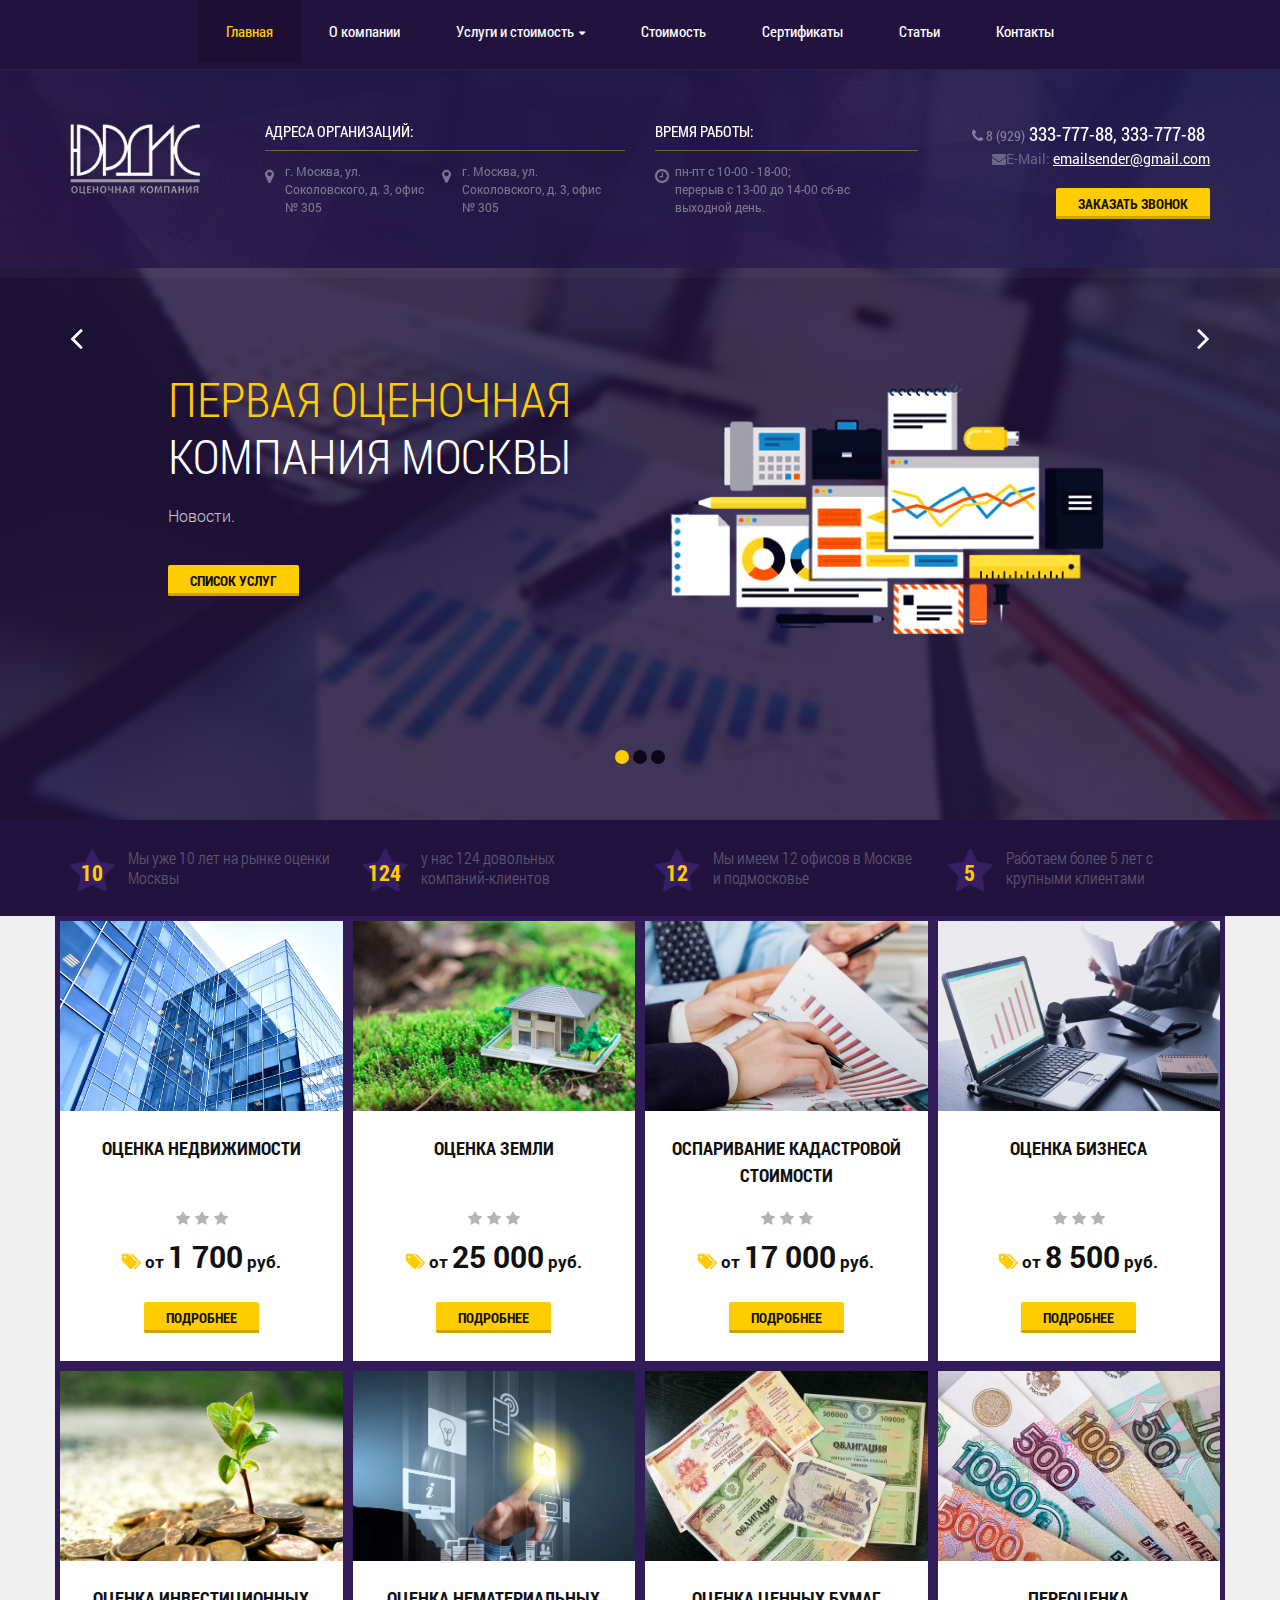
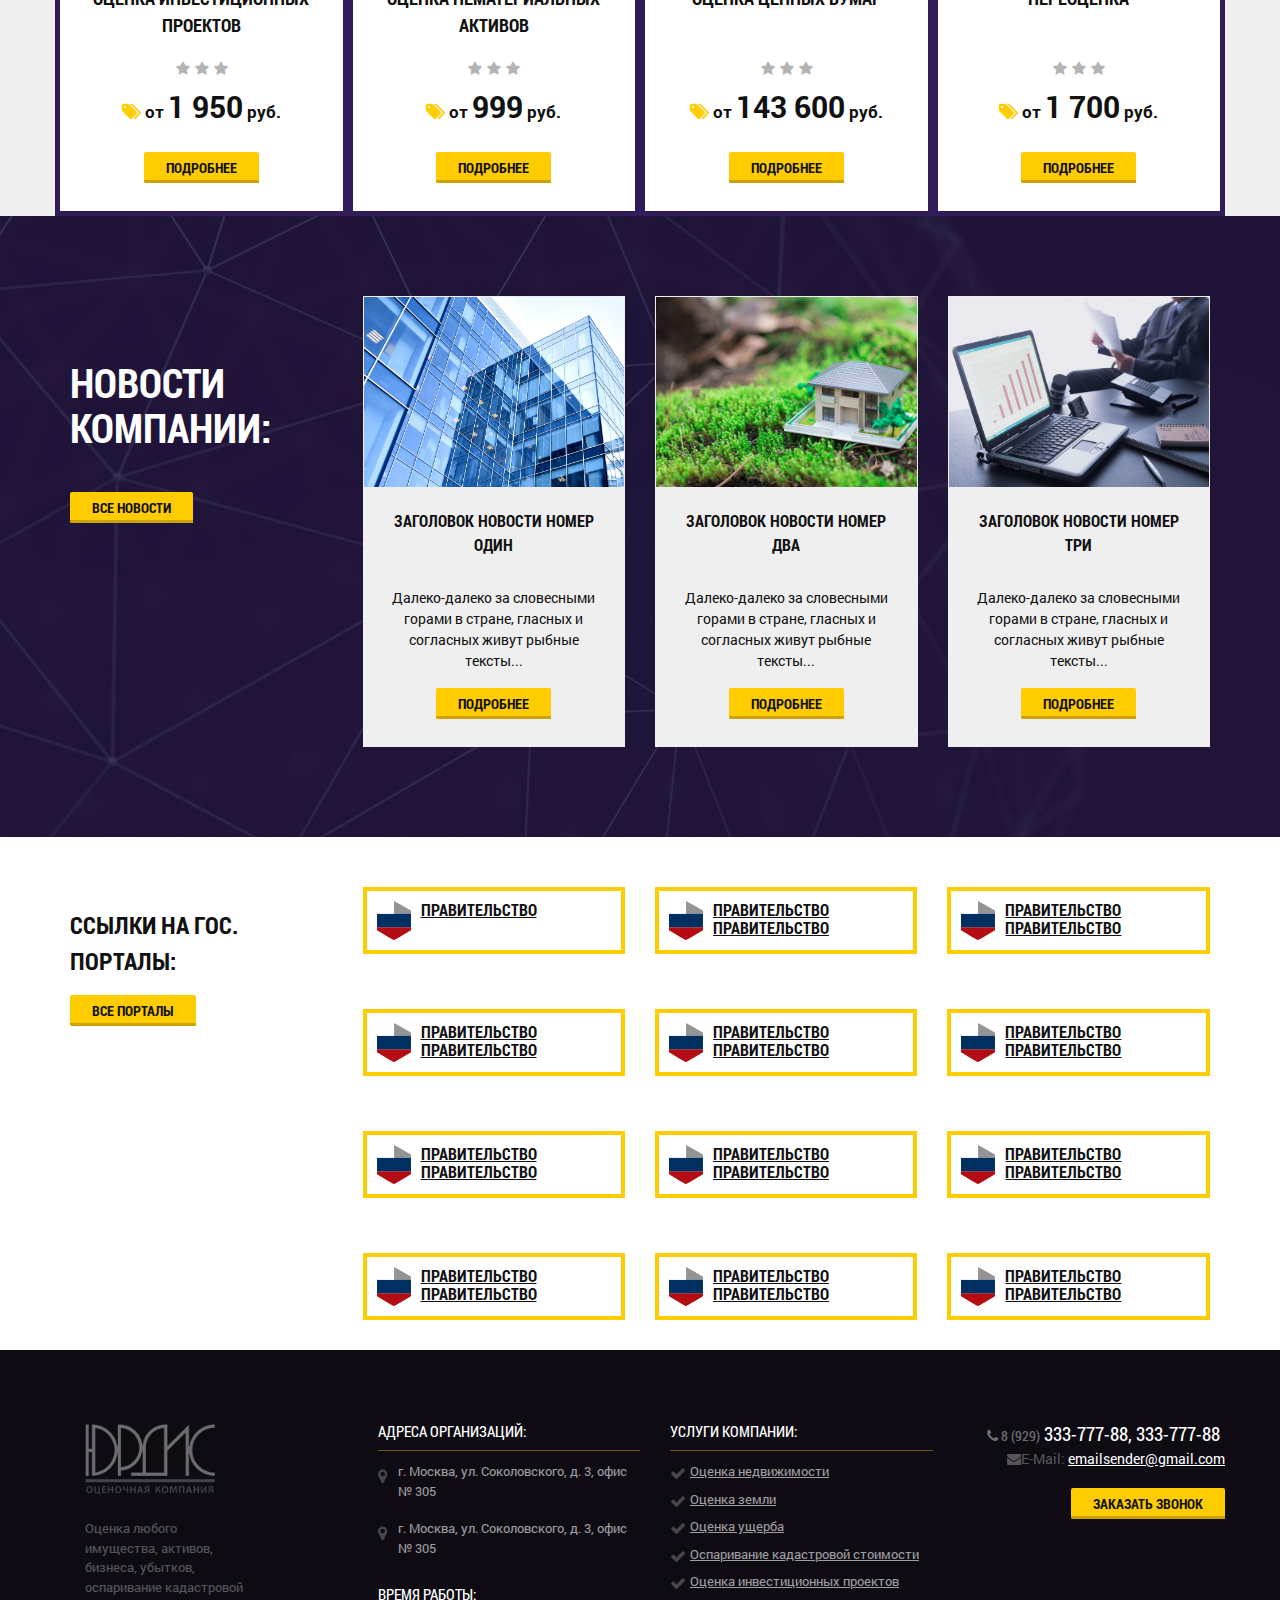
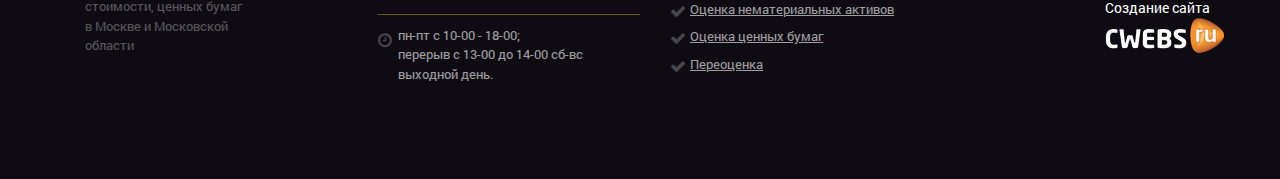
==== commit f6adc767: "правки" ====
--- a/index.html
+++ b/index.html
@@ -5,7 +5,7 @@
 
 	<meta charset="utf-8">
 
-	<title>Заголовок</title>
+	<title>Первая оценочная компания Москвы</title>
 	<meta name="description" content="">
 
 	<meta http-equiv="X-UA-Compatible" content="IE=edge">
@@ -149,7 +149,7 @@
 								<div class="row">
 									<div class="col-md-6">
 										<h2> Первая оценочная компания москвы</h2>
-										<p>Далеко-далеко за словесными горами в стране, гласных и согласных живут.</p>
+										<p>Новости.</p>
 										<a href="#" class="button">Список услуг</a>
 									</div>
 									<div class="col-md-6 hidden-sm hidden-xs">
@@ -180,7 +180,7 @@
 								<div class="row">
 									<div class="col-md-6">
 										<h2> Первая оценочная компания москвы</h2>
-										<p>Далеко-далеко за словесными горами в стране, гласных и согласных живут.</p>
+										<p>Новости.</p>
 										<a href="#" class="button">Список услуг</a>
 									</div>
 									<div class="col-md-6 hidden-sm hidden-xs">
@@ -211,7 +211,7 @@
 								<div class="row">
 									<div class="col-md-6">
 										<h2> Первая оценочная компания москвы</h2>
-										<p>Далеко-далеко за словесными горами в стране, гласных и согласных живут.</p>
+										<p>Новости.</p>
 										<a href="#" class="button">Список услуг</a>
 									</div>
 									<div class="col-md-6 hidden-sm hidden-xs">
@@ -293,7 +293,7 @@
 				<div class="col-md-3 col-sm-6">
 
 					<div class="service-item">
-						<div class="service-item-image" style="background-image: url(img/services/_1.jpg)">
+						<div class="service-item-image" style="background-image: url(img/services/1.jpg)">
 							<i class="fa fa-eye"></i>
 						</div>
 						<h4>Оценка недвижимости</h4>
@@ -312,7 +312,7 @@
 				<div class="col-md-3 col-sm-6">
 
 					<div class="service-item">
-						<div class="service-item-image" style="background-image: url(img/services/_2.jpg)">
+						<div class="service-item-image" style="background-image: url(img/services/2.jpg)">
 							<i class="fa fa-eye" aria-hidden="true"></i>
 						</div>
 						<h4>оценка земли</h4>
@@ -331,7 +331,7 @@
 				<div class="col-md-3 col-sm-6">
 
 					<div class="service-item">
-						<div class="service-item-image" style="background-image: url(img/services/_3.jpg)">
+						<div class="service-item-image" style="background-image: url(img/services/3.jpg)">
 							<i class="fa fa-eye" aria-hidden="true"></i>
 						</div>
 						<h4>Оспаривание кадастровой стоимости</h4>
@@ -350,7 +350,7 @@
 				<div class="col-md-3 col-sm-6">
 
 					<div class="service-item">
-						<div class="service-item-image" style="background-image: url(img/services/_4.jpg)">
+						<div class="service-item-image" style="background-image: url(img/services/4.jpg)">
 							<i class="fa fa-eye" aria-hidden="true"></i>
 						</div>
 						<h4>Оценка бизнеса</h4>
@@ -369,7 +369,7 @@
 								<div class="col-md-3 col-sm-6">
 
 					<div class="service-item">
-						<div class="service-item-image" style="background-image: url(img/services/_5.jpg)">
+						<div class="service-item-image" style="background-image: url(img/services/5.jpg)">
 							<i class="fa fa-eye" aria-hidden="true"></i>
 						</div>
 						<h4>Оценка инвестиционных проектов</h4>
@@ -388,7 +388,7 @@
 				<div class="col-md-3 col-sm-6">
 
 					<div class="service-item">
-						<div class="service-item-image" style="background-image: url(img/services/_6.jpg)">
+						<div class="service-item-image" style="background-image: url(img/services/6.jpg)">
 							<i class="fa fa-eye" aria-hidden="true"></i>
 						</div>
 						<h4>Оценка нематериальных активов</h4>
@@ -407,7 +407,7 @@
 				<div class="col-md-3 col-sm-6">
 
 					<div class="service-item">
-						<div class="service-item-image" style="background-image: url(img/services/_7.jpg)">
+						<div class="service-item-image" style="background-image: url(img/services/7.jpg)">
 							<i class="fa fa-eye" aria-hidden="true"></i>
 						</div>
 						<h4>Оценка ценных бумаг</h4>
@@ -426,7 +426,7 @@
 				<div class="col-md-3 col-sm-6">
 
 					<div class="service-item">
-						<div class="service-item-image" style="background-image: url(img/services/_8.jpg)">
+						<div class="service-item-image" style="background-image: url(img/services/8.jpg)">
 							<i class="fa fa-eye" aria-hidden="true"></i>
 						</div>
 						<h4>Переоценка</h4>
@@ -457,7 +457,7 @@
 					</div>
 					<div class="col-md-3">
 							<div class="new-item">
-								<a href="#" class="new-item-img" style="background-image: url(img/services/_1.jpg)">
+								<a href="#" class="new-item-img" style="background-image: url(img/services/1.jpg)">
 									<i class="fa fa-eye"></i>
 								</a>
 								<div class="new-item-text">
@@ -470,7 +470,7 @@
 					</div>
 					<div class="col-md-3">
 						<div class="new-item">
-								<a href="#" class="new-item-img" style="background-image: url(img/services/_2.jpg)">
+								<a href="#" class="new-item-img" style="background-image: url(img/services/2.jpg)">
 									<i class="fa fa-eye"></i>
 								</a>
 								<div class="new-item-text">
@@ -483,7 +483,7 @@
 					</div>
 					<div class="col-md-3">
 						<div class="new-item">
-								<a href="#" class="new-item-img" style="background-image: url(img/services/_4.jpg)">
+								<a href="#" class="new-item-img" style="background-image: url(img/services/4.jpg)">
 									<i class="fa fa-eye"></i>
 								</a>
 								<div class="new-item-text">
